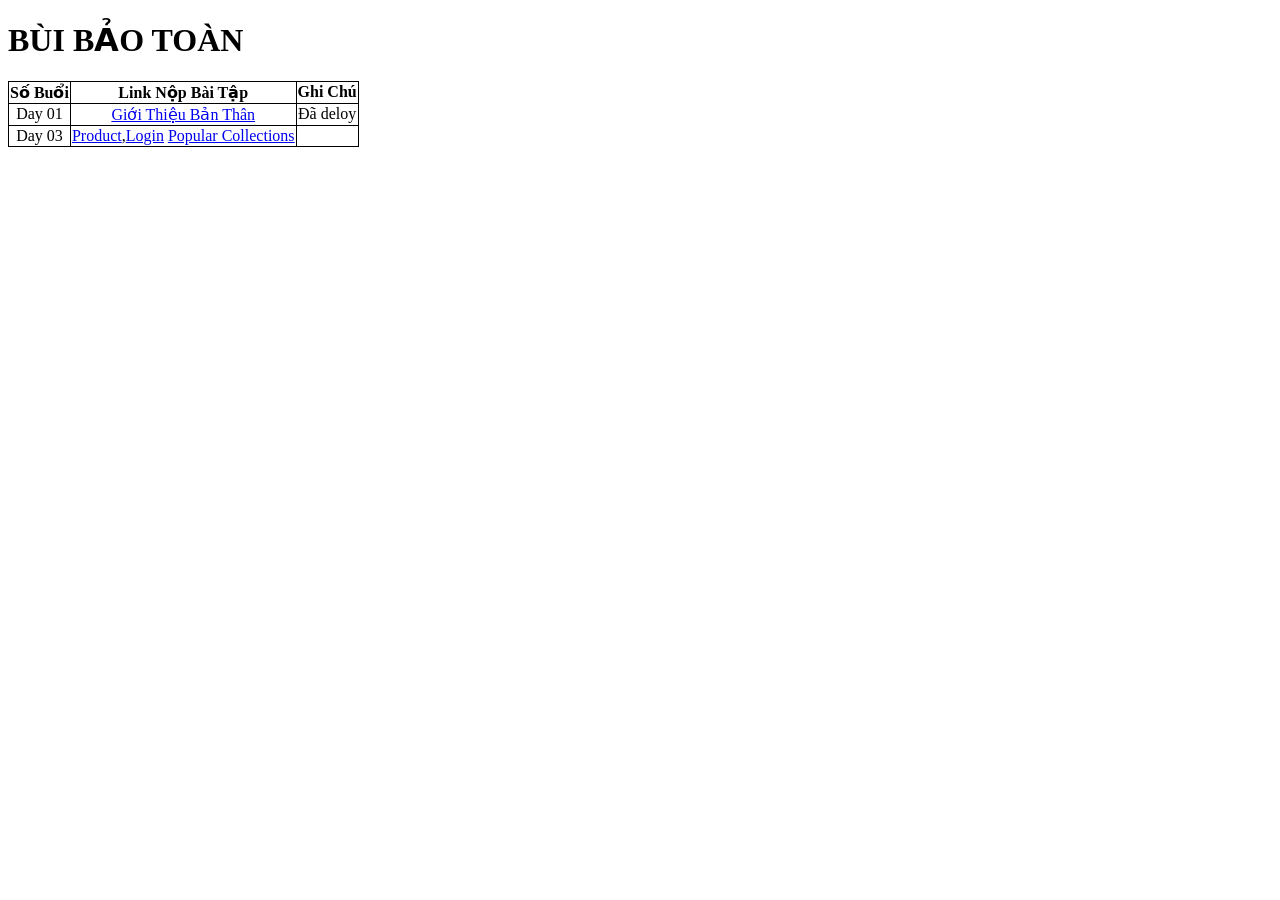
==== index.html @ d66d5523 "update" ====
<!DOCTYPE html>
<html lang="en">
<head>
    <meta charset="UTF-8">
    <meta name="viewport" content="width=device-width, initial-scale=1.0">
    <title>NƠI CHỨA BÀI TẬP</title>
    
    <style>
        table ,th ,td{
            border: 1px solid #000;
            border-collapse: collapse;
        }

        th, td{
           
            text-align: center;
        }
    </style>
</head>
<body>
    <h1>BÙI BẢO TOÀN</h1>
    <table>
        <tr>
            <th>Số Buổi</th>
            <th> Link Nộp Bài Tập</th>
            <th>Ghi Chú</th>
        </tr>
        <tr>
            <td>Day 01</td>
            <td><a href="./Day1/index.html">Giới Thiệu Bản Thân</a></td>
            <td>Đã deloy</td>
        </tr>
        <tr>
            <td>Day 03</td>
            <td rowspan="3"><a href="./Day3/productt/index.htm">Product</a>,<a href="./Day3/loginfrom/index.htm">Login</a>
            <a href="./Day3/Popular Collections/index.html">Popular Collections</a>
            </td>
            <td></td>
        </tr>
    </table>
</body>
</html>
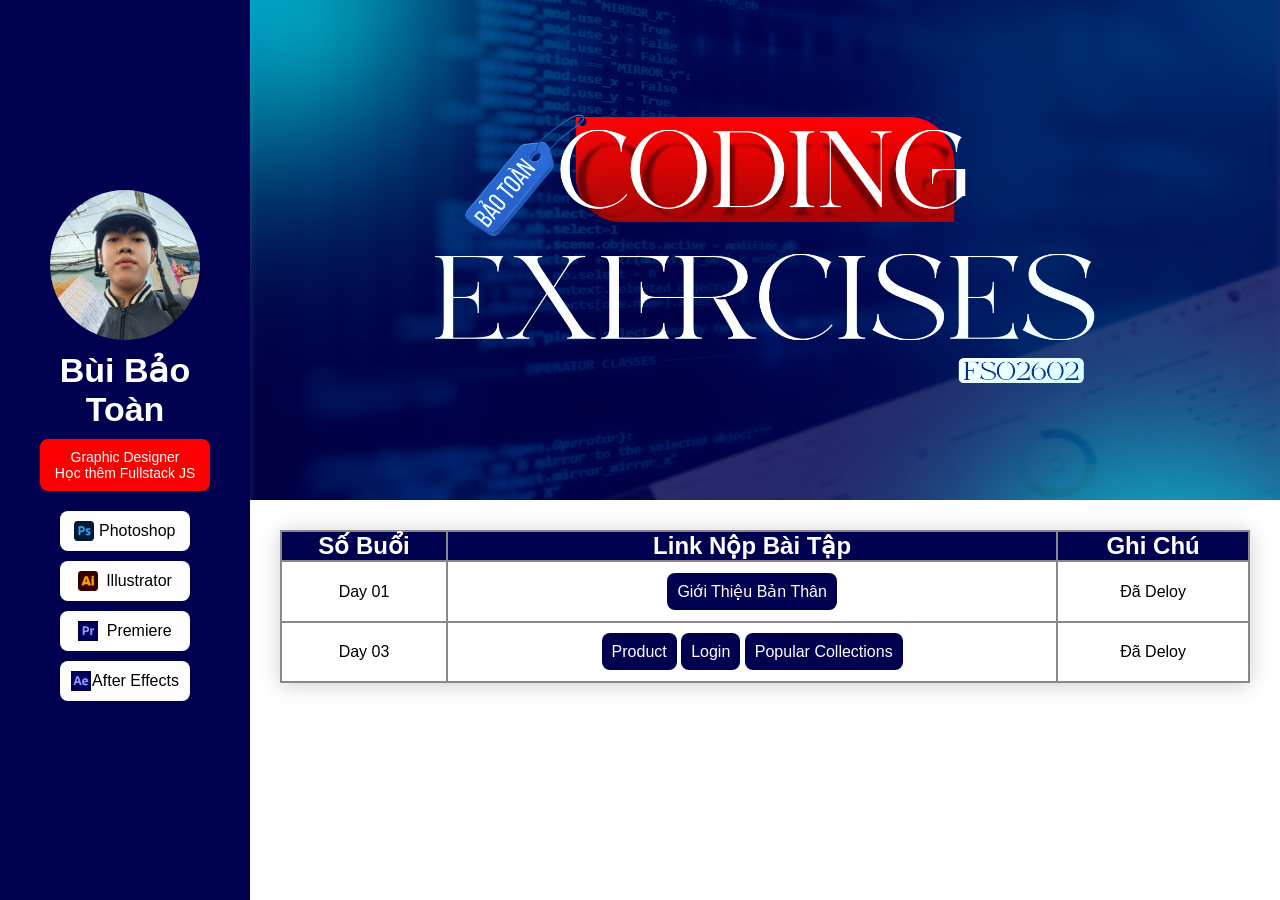
==== commit ee9b6272: "update" ====
--- a/index.html
+++ b/index.html
@@ -1,42 +1,103 @@
-<!DOCTYPE html>
+<!doctype html>
 <html lang="en">
-<head>
-    <meta charset="UTF-8">
-    <meta name="viewport" content="width=device-width, initial-scale=1.0">
+  <head>
+    <meta charset="UTF-8" />
+    <meta name="viewport" content="width=device-width, initial-scale=1.0" />
     <title>NƠI CHỨA BÀI TẬP</title>
+    <link rel="stylesheet" href="style.css">
+  </head>
+  <body>
+    <div class="wrapper">
+      <div class="sidebar-menu">
+        <div class="img-bt">
+          <img src="./images/BaoToan.jpg" alt="" />
+          <div class="Profile">
+            <h2>Bùi Bảo Toàn</h2>
+            <p>
+              Graphic Designer <br />
+              Học thêm Fullstack JS
+            </p>
+          </div>
+        </div>
+        <div class="Software">
+          <div class="img-group">
+            <img
+              style="width: 20px; height: 20px"
+              src="./images/Photoshop_icon.svg.png"
+              alt=""
+            />
+            <span>Photoshop</span>
+          </div>
+
+          <div class="img-group">
+            <img
+              style="width: 20px; height: 20px"
+              src="./images/Illustrator_icon.svg"
+              alt=""
+            />
+            <span>Illustrator</span>
+          </div>
+          <div class="img-group">
+            <img
+              style="width: 20px; height: 20px"
+              src="./images/5968525.jpg"
+              alt=""
+            />
+            <span>Premiere</span>
+          </div>
+          <div class="img-group">
+            <img
+              style="width: 20px; height: 20px"
+              src="./images/AfterEffects_icon.jpg"
+              alt=""
+            />
+            <span> After Effects</span>
+          </div>
+        </div>
+      </div>
+
+      <div class="contanier">
+        <div class="background">
+          <img src="./images/backgroud-fotoi.png" alt="" />
+        </div>
+
+        <div class="content">
+          <table class="link-tab">
+            <thead class="title">
+              <tr>
+                <th>Số Buổi</th>
+                <th>Link Nộp Bài Tập</th>
+                <th>Ghi Chú</th>
+              </tr>
+              <tr></tr>
+            </thead>
+            <tbody class="body-title">
+              <tr>
+                <td>Day 01</td>
+                <td><a href="./Day1/index.html">Giới Thiệu Bản Thân</a></td>
+                <td>Đã Deloy</td>
+              </tr>
+
+              <tr>
+                <td>Day 03</td>
+                <td rowspan="3">
+                  <a href="./Day3/Product-Info/index.html">Product</a>
+                  <a href="./Day3/From-login/index.html">Login</a>
+                  <a href="./Day3/Collection-list/index.html"
+                    >Popular Collections</a
+                  >
+                </td>
+                <td>Đã Deloy</td>
+              </tr>
+            </tbody>
+          </table>
+        </div>
+      </div>
+    </div>
+
     
-    <style>
-        table ,th ,td{
-            border: 1px solid #000;
-            border-collapse: collapse;
-        }
-
-        th, td{
-           
-            text-align: center;
-        }
-    </style>
-</head>
-<body>
-    <h1>BÙI BẢO TOÀN</h1>
-    <table>
-        <tr>
-            <th>Số Buổi</th>
-            <th> Link Nộp Bài Tập</th>
-            <th>Ghi Chú</th>
-        </tr>
-        <tr>
-            <td>Day 01</td>
-            <td><a href="./Day1/index.html">Giới Thiệu Bản Thân</a></td>
-            <td>Đã deloy</td>
-        </tr>
-        <tr>
-            <td>Day 03</td>
-            <td rowspan="3"><a href="./Day3/productt/index.htm">Product</a>,<a href="./Day3/loginfrom/index.htm">Login</a>
-            <a href="./Day3/Popular Collections/index.html">Popular Collections</a>
-            </td>
-            <td></td>
-        </tr>
-    </table>
-</body>
-</html>+  </body>
+  <script>
+    
+  </script>
+</html>
--- a/style.css
+++ b/style.css
@@ -0,0 +1,210 @@
+* {
+        margin: 0;
+        padding: 0;
+        box-sizing: border-box;
+        list-style: none;
+        text-decoration: none;
+      }
+
+      html {
+        font-family: "Roboto", sans-serif;
+      }
+
+      .wrapper {
+        display: flex;
+        width: 100%;
+      }
+
+      .sidebar-menu {
+        width: 250px;
+        height: 100vh;
+        background-color: #000050;
+        padding: 20px;
+        z-index: 10;
+        position: sticky;
+        align-content: center;
+      }
+
+      .img-bt {
+        display: flex;
+        flex-direction: column;
+        align-items: center;
+        
+        img {
+          height: 150px;
+          width: 150px;
+          object-fit: cover;
+          border-radius: 50%;
+        }
+      }
+
+      .Profile {
+        h2 {
+          color: #fff;
+          margin-top: 10px;
+          font-size: 34px;
+          font-weight: bold;
+          text-align: center;
+        }
+        p {
+          color: #fff;
+          text-align: center;
+          margin: 10px 20px;
+          background-color: #fc0001;
+          padding: 10px;
+          border-radius: 8px;
+          font-size: 14px;
+        }
+      }
+
+      .contanier {
+        flex: 1;
+        min-width: 0;
+      }
+
+      .background {
+        height: 500px;
+
+        img {
+          object-fit: cover;
+          display: block;
+          width: 100%;
+          height: 100%;
+        }
+      }
+
+      .content {
+        display: flex;
+        justify-content: center;
+        align-items: center;
+        margin: 30px 30px auto;
+      }
+
+      .link-tab {
+        border-collapse: collapse;
+        width: 100%;
+        text-align: center;
+        background-color: #fff;
+        box-shadow: 0 2px 20px rgb(0 0 0 / 0.2);
+        tr,
+        th,
+        td {
+          border: 2px solid #888888;
+        }
+      }
+      .title tr {
+        font-size: 24px;
+        font-weight: 800;
+        background-color: #000050;
+        color: #fff;
+      }
+
+      .body-title {
+        td {
+          padding: 20px;
+        }
+        a {
+          background-color: #000050;
+          color: #fff;
+          border-radius: 8px;
+          padding: 10px;
+        }
+      }
+
+      .img-group {
+        margin: 10px 40px;
+        background: #ffff;
+        padding: 10px;
+        border-radius: 8px;
+        display: flex;
+        align-items: center;
+        justify-content: space-evenly;
+      }
+
+
+      /* css mobile */
+      /* ======================== */
+/* 📱 Mobile Responsive */
+/* ======================== */
+
+@media (max-width: 768px) {
+  .wrapper {
+    flex-direction: column;
+  }
+
+  .sidebar-menu {
+    width: 100%;
+    height: auto;
+    padding: 20px 15px;
+    position: relative;
+  }
+
+  .img-bt {
+    flex-direction: column;
+    align-items: center;
+    margin-bottom: 20px;
+  }
+
+  .img-bt img {
+    width: 100px;
+    height: 100px;
+  }
+
+  .Profile h2 {
+    font-size: 22px;
+    margin-top: 12px;
+  }
+
+  .Profile p {
+    font-size: 13px;
+    padding: 8px 12px;
+    margin: 10px 0;
+  }
+
+  .Software {
+    display: grid;
+    grid-template-columns: repeat(2, 1fr);
+    gap: 10px;
+    margin-top: 10px;
+  }
+
+  .img-group {
+    margin: 0;
+    padding: 10px;
+    font-size: 14px;
+  }
+
+  .img-group span {
+    font-size: 13px;
+  }
+
+  .background {
+    height: 200px;
+  }
+
+  .content {
+    margin: 20px 15px;
+  }
+
+  .link-tab {
+    font-size: 13px;
+  }
+
+  .title tr th {
+    font-size: 16px;
+    padding: 12px 8px;
+  }
+
+  .body-title td {
+    padding: 12px 8px;
+  }
+
+  .body-title a {
+    display: block;
+    margin: 5px 0;
+    padding: 8px;
+    font-size: 13px;
+  }
+}
+
+      
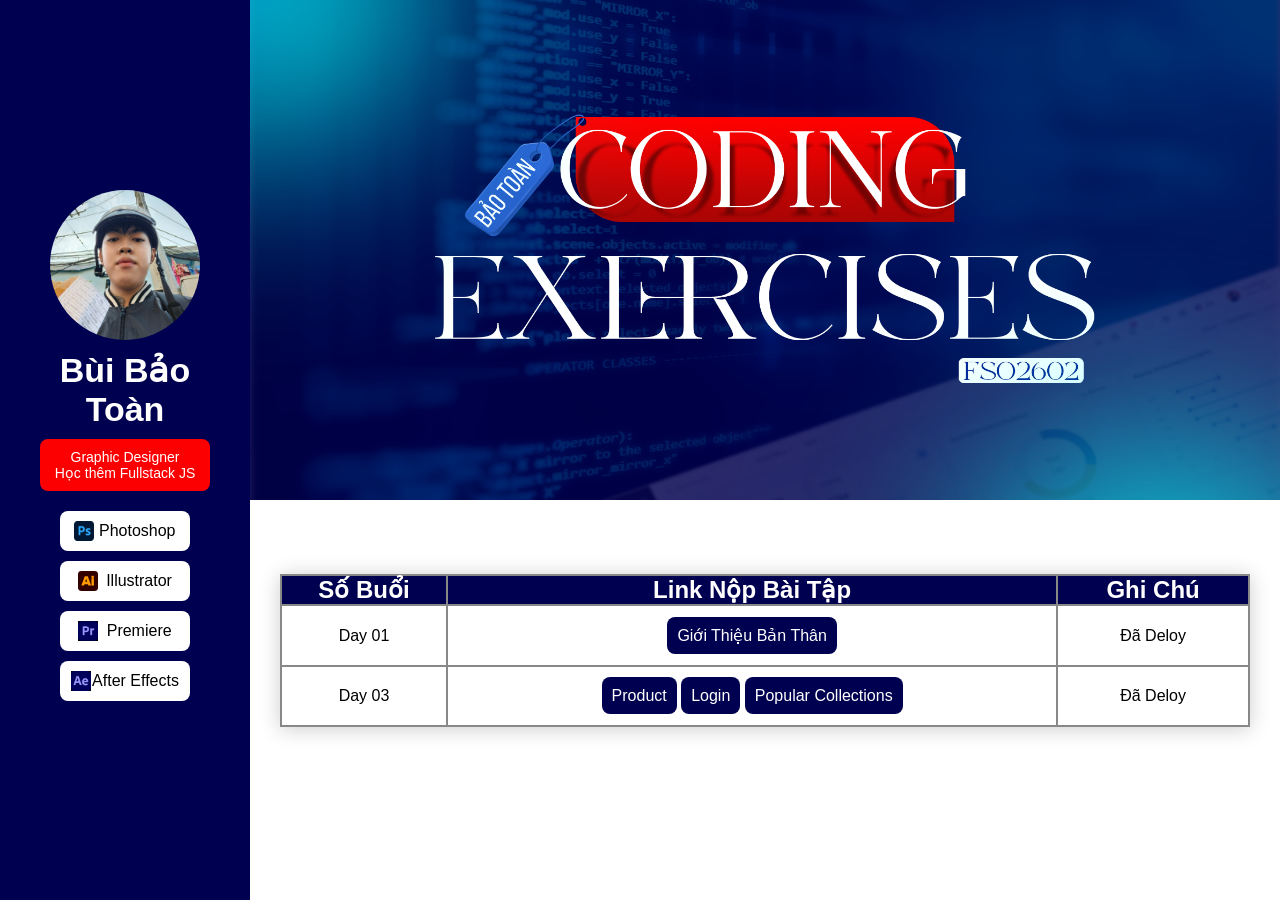
==== commit 335484be: "update marquee" ====
--- a/index.html
+++ b/index.html
@@ -61,6 +61,13 @@
           <img src="./images/backgroud-fotoi.png" alt="" />
         </div>
 
+        <div class="marquee">
+          <div class="marquee-content">
+            <span>Bug không tự nhiên sinh ra,cũng không tự nhiên mất đi,nó chỉ chuyển từ dòng này sang dòng khác.🐛</span>
+            <span> Fix được 1 Bug, tặng kèm 3 Bug khuyến mãi. Deal hời chưa từng có! 🎁</span>
+          </div>
+        </div>
+
         <div class="content">
           <table class="link-tab">
             <thead class="title">
@@ -97,7 +104,4 @@
 
     
   </body>
-  <script>
-    
-  </script>
 </html>
--- a/style.css
+++ b/style.css
@@ -121,11 +121,42 @@
         justify-content: space-evenly;
       }
 
+      .marquee {
+  width: 100%; 
+  overflow: hidden; 
+  white-space: nowrap; 
+  margin-top: 20px;
+}
+
+.marquee-content {
+  display: inline-block;
+  padding-left: 100%; 
+  animation: marquee 15s linear infinite; 
+}
+
+.marquee-content span {
+ font-size: 20px;
+ font-weight: 700;
+ text-align: center;
+}
+
+/* Pause the animation on hover */
+.marquee:hover .marquee-content {
+  animation-play-state: paused;
+}
+
+@keyframes marquee {
+  0% {
+    transform: translateX(0); 
+  }
+  100% {
+    transform: translateX(-100%); 
+  }
+}
+
 
       /* css mobile */
       /* ======================== */
-/* 📱 Mobile Responsive */
-/* ======================== */
 
 @media (max-width: 768px) {
   .wrapper {
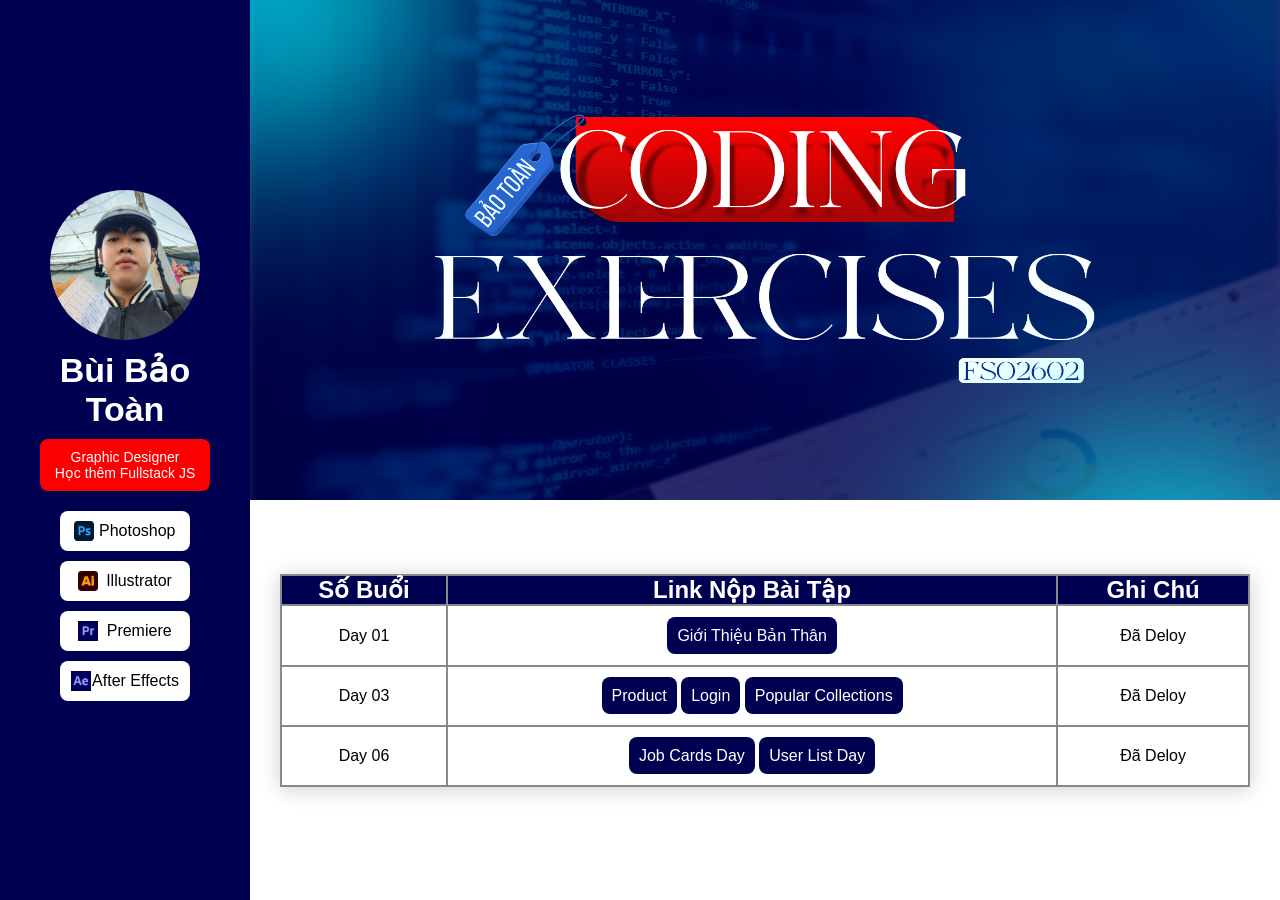
==== commit f7323d7a: "bai tap 06" ====
--- a/index.html
+++ b/index.html
@@ -76,8 +76,9 @@
                 <th>Link Nộp Bài Tập</th>
                 <th>Ghi Chú</th>
               </tr>
-              <tr></tr>
+              <tr>
             </thead>
+
             <tbody class="body-title">
               <tr>
                 <td>Day 01</td>
@@ -86,16 +87,27 @@
               </tr>
 
               <tr>
-                <td>Day 03</td>
-                <td rowspan="3">
-                  <a href="./Day3/Product-Info/index.html">Product</a>
-                  <a href="./Day3/From-login/index.html">Login</a>
-                  <a href="./Day3/Collection-list/index.html"
-                    >Popular Collections</a
-                  >
+                  <td>Day 03</td>
+                  <td >
+                    <a href="./Day3/Product-Info/index.html">Product</a>
+                    <a href="./Day3/From-login/index.html">Login</a>
+                    <a href="./Day3/Collection-list/index.html"
+                      >Popular Collections</a
+                    >
+                  </td>
+                  <td>Đã Deloy</td>
+              </tr>
+
+              <tr>
+                <td>Day 06</td>
+                <td >
+                  <a href="./Day6/Job-Cards-Day/index.html">Job Cards Day</a>
+                  <a href="./Day6/UserList-Day/index.html">User List Day</a>
                 </td>
                 <td>Đã Deloy</td>
               </tr>
+
+
             </tbody>
           </table>
         </div>
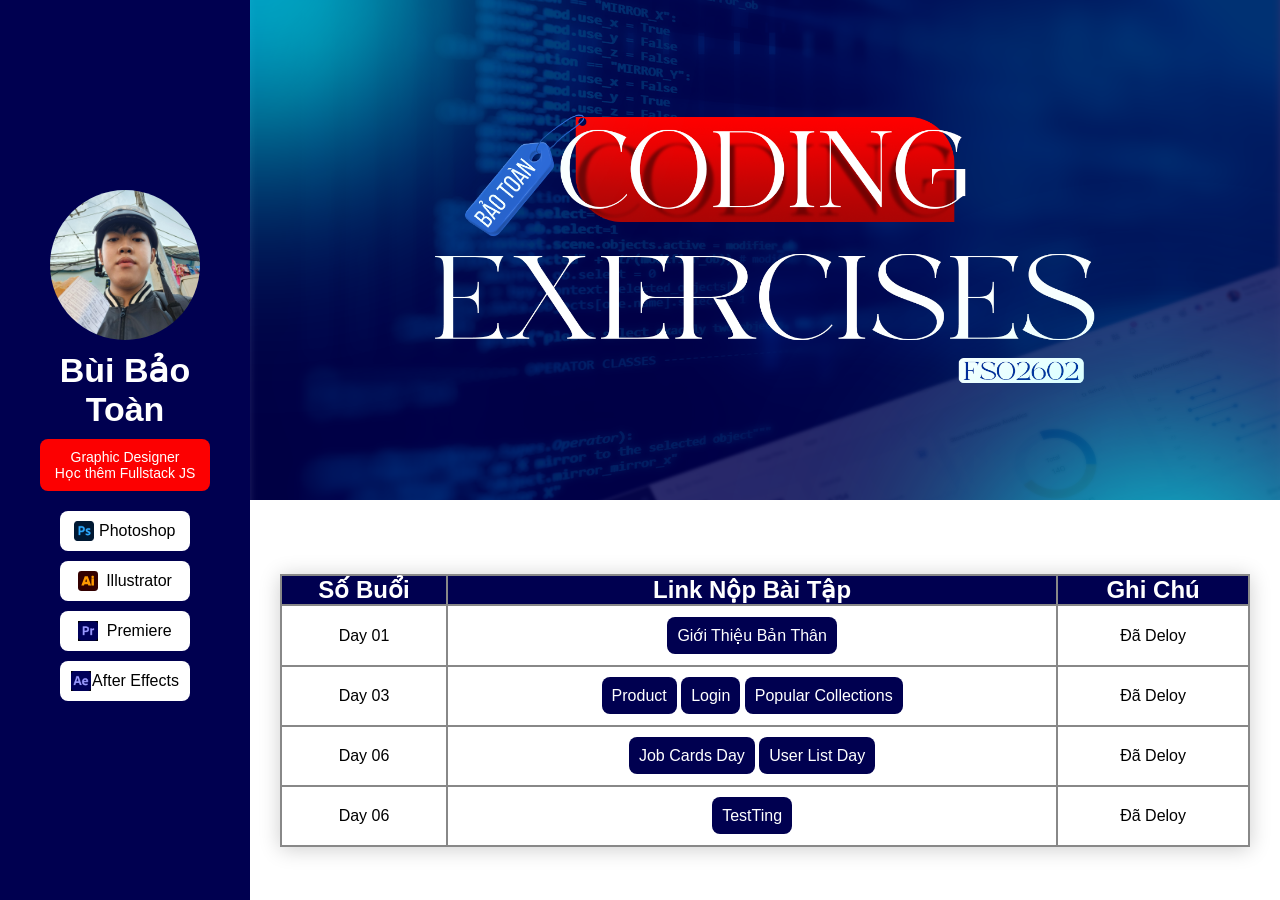
==== commit 45cf8095: "update" ====
--- a/index.html
+++ b/index.html
@@ -107,6 +107,14 @@
                 <td>Đã Deloy</td>
               </tr>
 
+               <tr>
+                <td>Day 06</td>
+                <td >
+                  <a href="./Day 8 Text/">TestTing</a>
+                </td>
+                <td>Đã Deloy</td>
+              </tr>
+
 
             </tbody>
           </table>
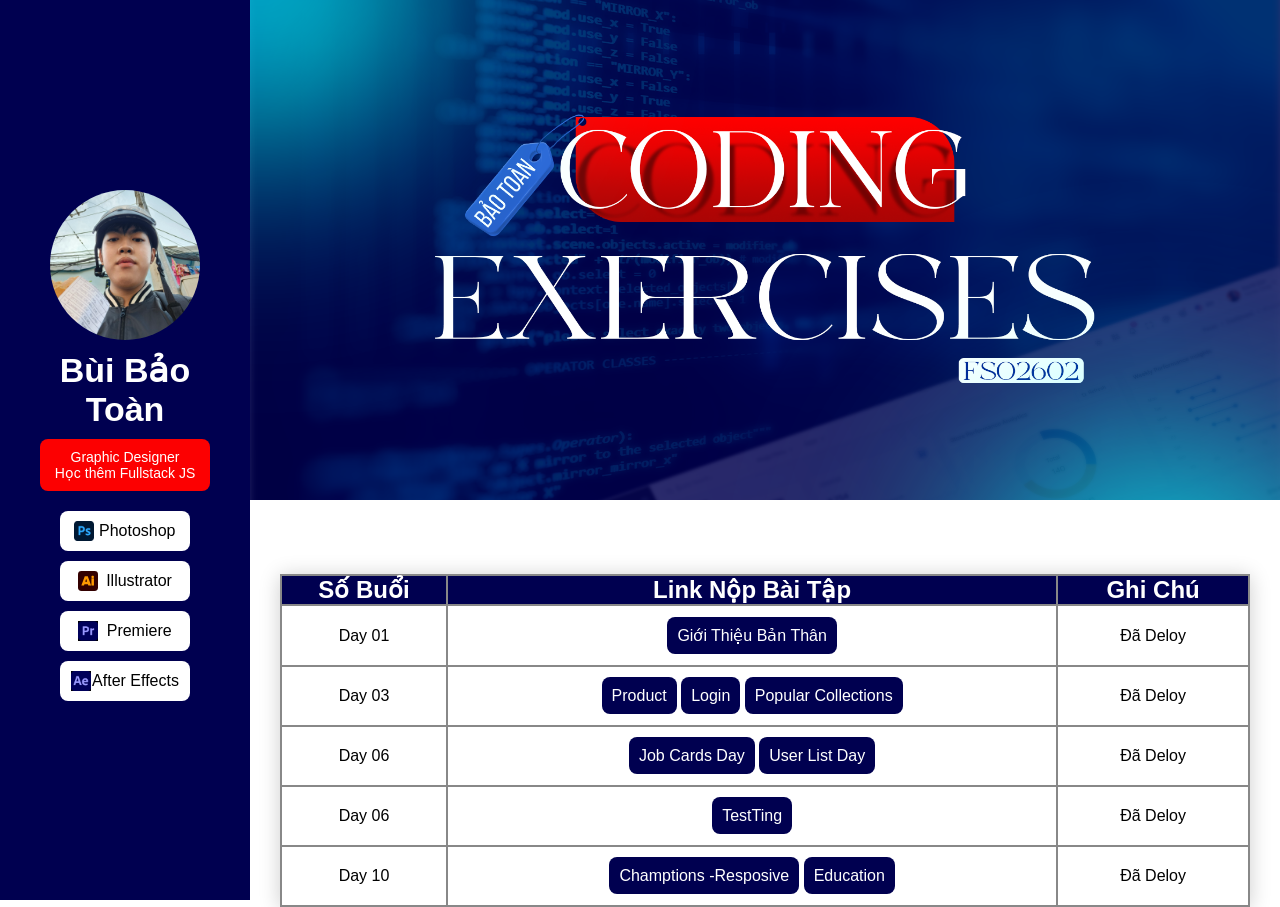
==== commit 1fc72acd: "update" ====
--- a/index.html
+++ b/index.html
@@ -115,6 +115,15 @@
                 <td>Đã Deloy</td>
               </tr>
 
+               <tr>
+                <td>Day 10</td>
+                <td >
+                  <a href="./Day 10/Champtions/index.html">Champtions -Resposive</a>
+                  <a href="./Day 10/Education/index.html">Education</a>
+                </td>
+                <td>Đã Deloy</td>
+              </tr>
+
 
             </tbody>
           </table>
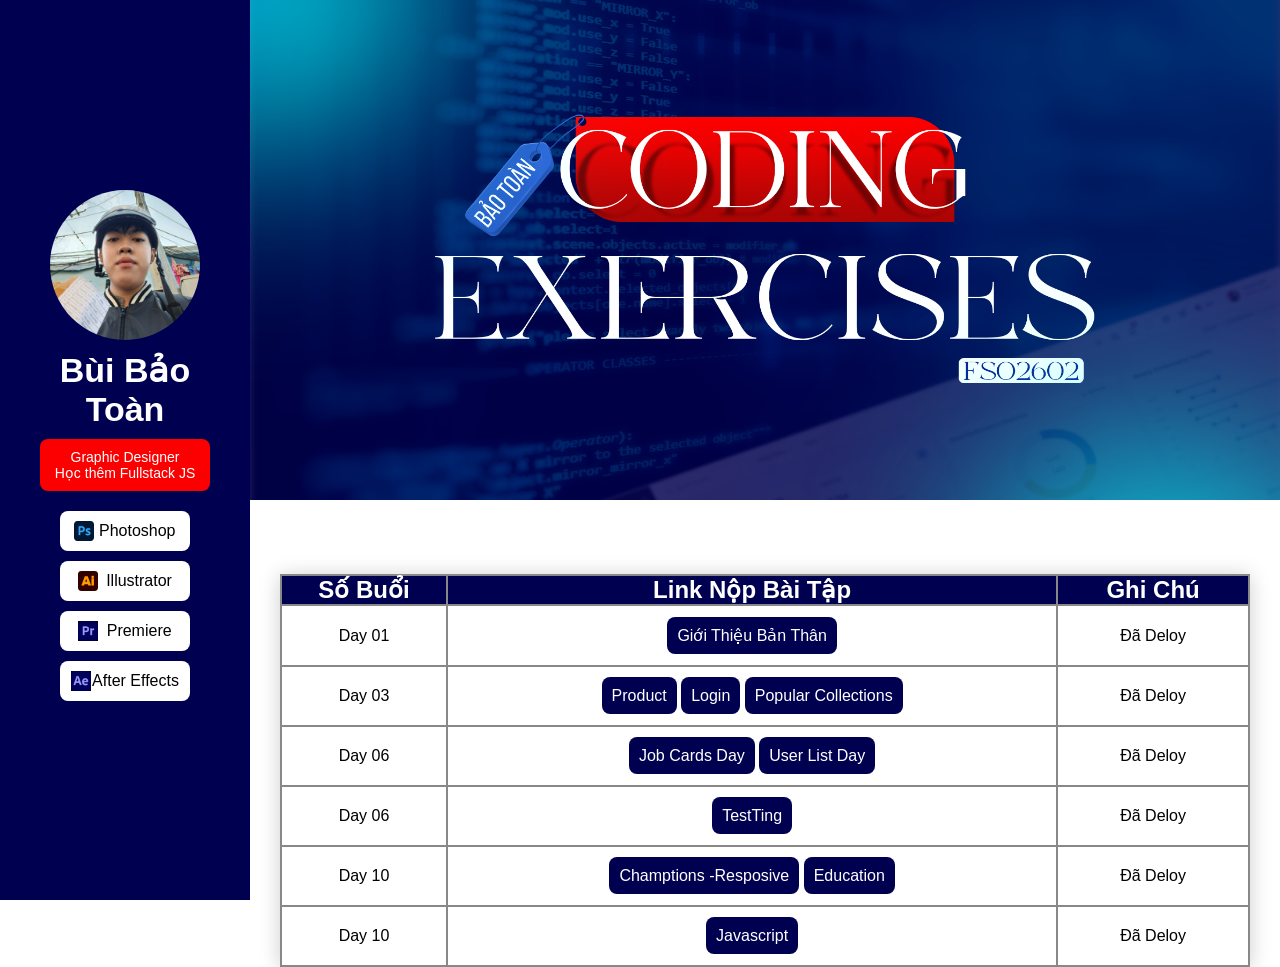
==== commit 66b246d4: "update" ====
--- a/index.html
+++ b/index.html
@@ -124,6 +124,15 @@
                 <td>Đã Deloy</td>
               </tr>
 
+               <tr>
+                <td>Day 10</td>
+                <td >
+                  <a href="./midtest/index.html">Javascript</a>
+                  
+                </td>
+                <td>Đã Deloy</td>
+              </tr>
+
 
             </tbody>
           </table>
